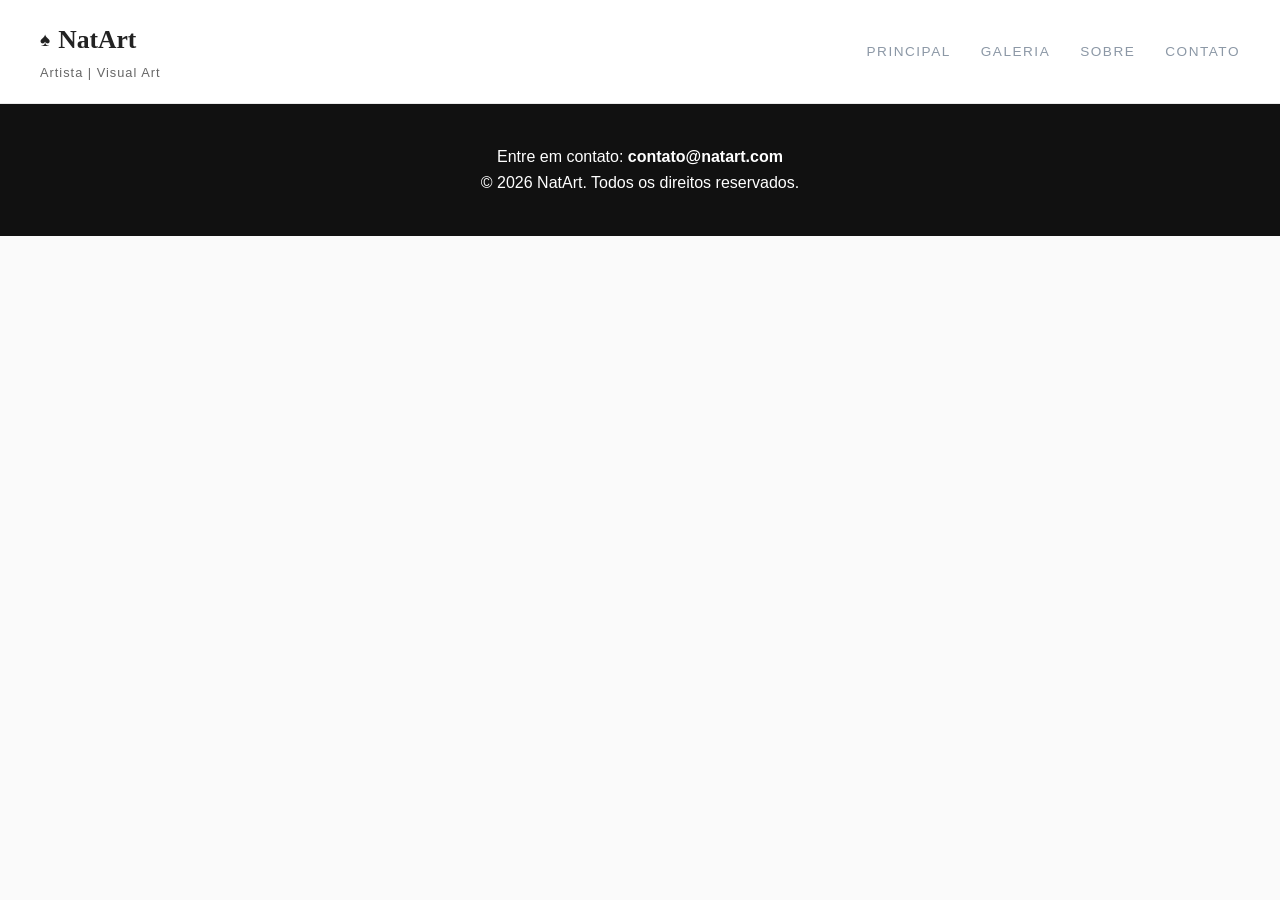
==== contato.html @ 46cdec45 "Create contato.html" ====
<!DOCTYPE html>
<html lang="pt-BR">
<head>
    <meta charset="UTF-8">
    <meta name="viewport" content="width=device-width, initial-scale=1.0">
    <title>NatArt | Artista & Visual Art</title>
    <link rel="stylesheet" href="estilo.css">
</head>
<body>
	<main>
		<!-- Cabeçalho / Logo -->
	<header class="header">
			<div class="logo-container">
				<div class="logo-header">
					<span class="logo-icon">♠</span>
					<span class="logo-text">NatArt</span>
				</div>
				<span class="logo-subtitle"> Artista | Visual Art </span>
			</div>

        <nav class="nav-menu">
			<a href="index.html"> Principal </a>
            <a href="galeria.html" class="acttive"> Galeria </a>
            <a href="sobre.html"> Sobre </a>
            <a href="contato.html"> Contato </a>
        </nav>
    </header>
		<!-- Rodapé -->
		<footer id="contato" class="footer">
			<p>Entre em contato: <strong>contato@natart.com</strong></p>
			<p>&copy; 2026 NatArt. Todos os direitos reservados.</p>
		</footer>
	</main>
</body>
</html>
---- estilo.css ----
/* ==========================================
   1. RESET E ESTILOS GERAIS DA PÁGINA
   ========================================== */
* {
    margin: 0;
    padding: 0;
    box-sizing: border-box;
}

body {
    font-family: Arial, sans-serif;
    color: #222222;
    background-color: #fafafa;
    line-height: 1.6;
}

/* ==========================================
   2. CABEÇALHO (HEADER) E LOGO
   ========================================== */
.header {
    display: flex;
    justify-content: space-between;
    align-items: center;
    padding: 20px 40px;
    background-color: #ffffff;
    border-bottom: 1px solid #eaeaea;
    position: sticky;         
    top: 0;
    z-index: 1000;          
    background-color: #ffffff;
}

.logo-container {
    display: flex;
    flex-direction: column;
    align-items: flex-start;
}

.logo-header {
    display: flex;
    align-items: center;
    gap: 8px;
}

.logo-icon {
    font-size: 1.2rem;
}

.logo-text {
    font-family: 'Times New Roman', serif;
    font-size: 1.6rem;
    font-weight: bold;
}

.logo-subtitle {
    font-size: 0.8rem;
    color: #666666;
    letter-spacing: 1px;
    margin-top: 2px;
}

/* ==========================================
   3. MENU DE NAVEGAÇÃO
   ========================================== */
.nav-menu {
    display: flex;
    align-items: center;
    gap: 30px;                     /* Distância entre as opções */
}

.nav-menu a {
    text-decoration: none;        /* Remove o sublinhado azul padrão */
    font-family: sans-serif;       /* Fonte limpa e sem serifa */
    font-size: 0.85rem;           /* Tamanho sutil e moderno */
    letter-spacing: 1.5px;         /* Espaçamento entre as letras */
    text-transform: uppercase;     /* Transforma os textos em maiúsculas */
    color: #8c98a6;                /* Tom cinza suave */
    transition: color 0.2s ease;
}

/* Efeito ao passar o cursor por cima */
.nav-menu a:hover {
    color: #000000;
}

/* Destaque para a página atual */
.nav-menu a.active {
    color: #000000;
    font-weight: 600;
}

/* ==========================================
   4. CONTEÚDO PRINCIPAL (MAIN E SEÇÕES)
   ========================================== */
.section {
    padding: 60px 40px;
    max-width: 1200px;
    margin: 0 auto;
}

.section h2 {
    margin-bottom: 20px;
    font-family: 'Times New Roman', serif;
}

/* Galeria em Grid */
.grid-galeria {
    display: grid;
    grid-template-columns: repeat(auto-fit, minmax(250px, 1fr));
    gap: 20px;
}

.card-arte img {
    width: 100%;
    height: auto;
    border-radius: 4px;
    display: block;
}

.card-arte p {
    margin-top: 8px;
    font-size: 0.9rem;
    color: #555555;
}

/* ==========================================
   5. RODAPÉ (FOOTER)
   ========================================== */
.footer {
    text-align: center;
    padding: 40px 20px;
    background-color: #111111;
    color: #ffffff;
}
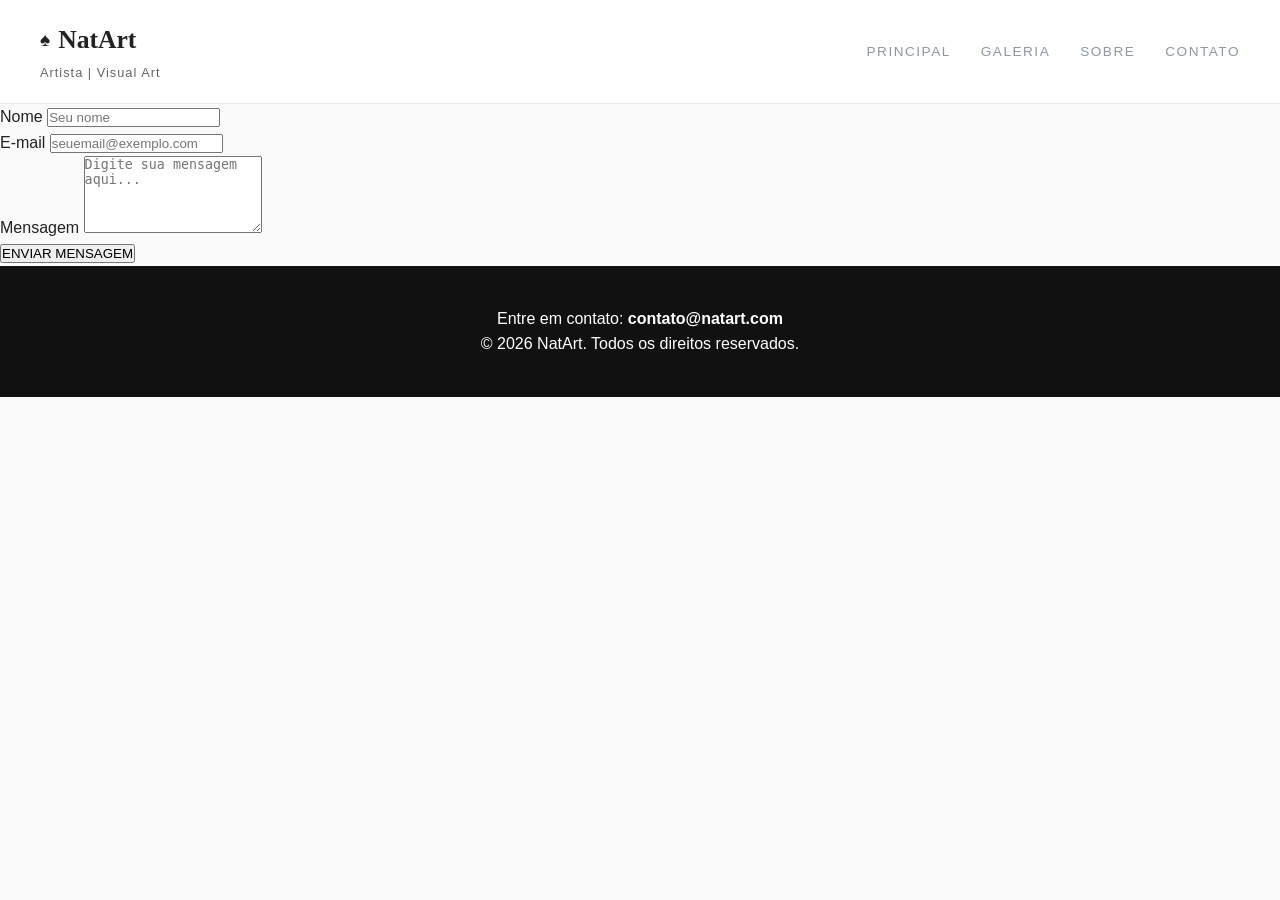
==== commit 8e4159ca: "Update contato.html" ====
--- a/contato.html
+++ b/contato.html
@@ -25,6 +25,24 @@
             <a href="contato.html"> Contato </a>
         </nav>
     </header>
+			<form action="https://formspree.io/f/SEU_ID_AQUI" method="POST" class="form-contato">
+        
+				<div class="campo">
+					<label for="nome">Nome</label>
+					<input type="text" id="nome" name="name" required placeholder="Seu nome">
+				</div>
+
+			<div class="campo">
+				<label for="email">E-mail</label>
+				<input type="email" id="email" name="email" required placeholder="seuemail@exemplo.com">
+			</div>
+
+			<div class="campo">
+				<label for="mensagem">Mensagem</label>
+				<textarea id="mensagem" name="message" rows="5" required placeholder="Digite sua mensagem aqui..."></textarea>
+			</div>
+			<button type="submit" class="btn-enviar">ENVIAR MENSAGEM</button>
+    </form>
 		<!-- Rodapé -->
 		<footer id="contato" class="footer">
 			<p>Entre em contato: <strong>contato@natart.com</strong></p>
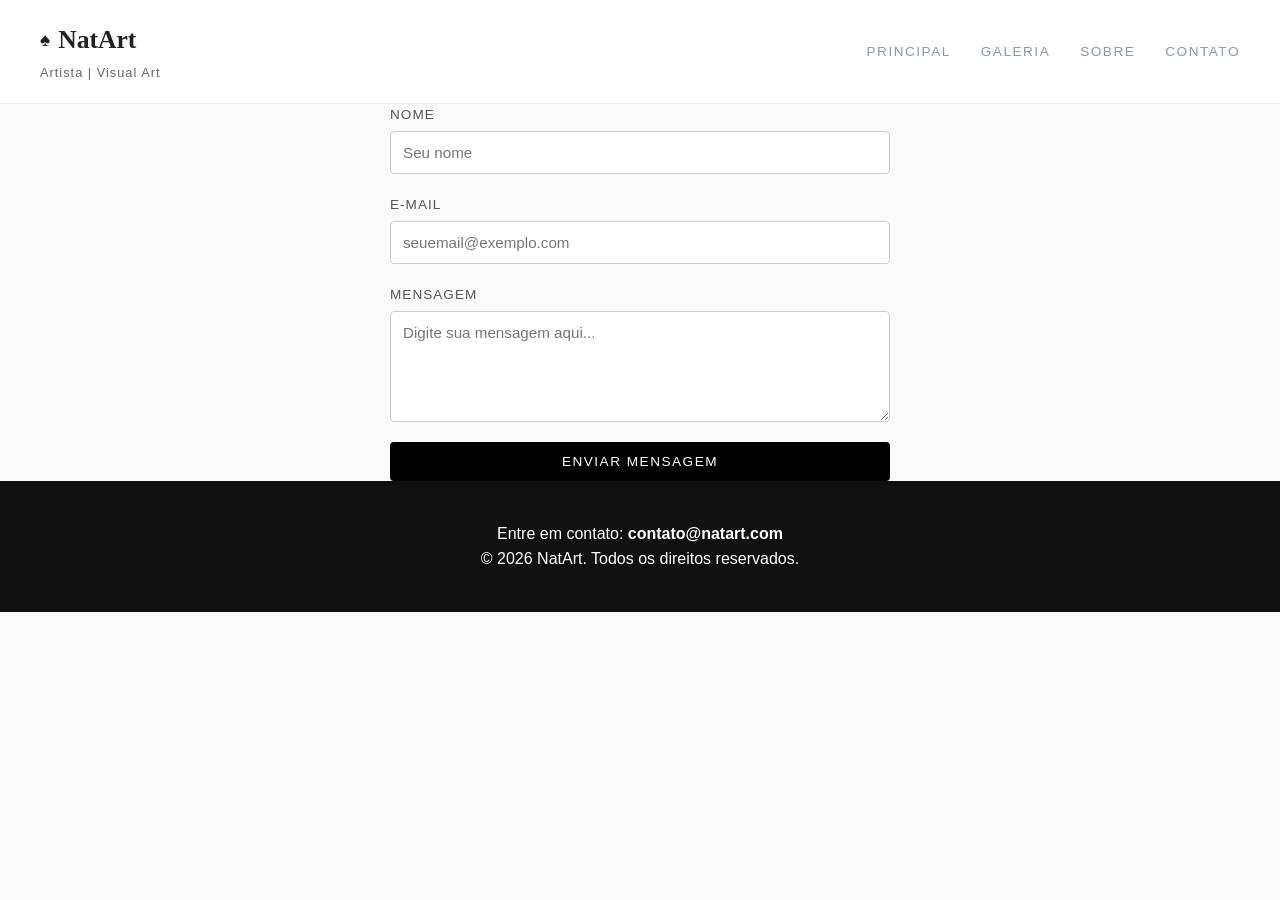
==== commit eb94cf89: "Update contato.html" ====
--- a/contato.html
+++ b/contato.html
@@ -25,7 +25,7 @@
             <a href="contato.html"> Contato </a>
         </nav>
     </header>
-			<form action="https://formspree.io/f/SEU_ID_AQUI" method="POST" class="form-contato">
+			<form action="https://formspree.io/f/xnpnqoeo" method="POST" class="form-contato">
         
 				<div class="campo">
 					<label for="nome">Nome</label>
--- a/estilo.css
+++ b/estilo.css
@@ -24,7 +24,7 @@
     padding: 20px 40px;
     background-color: #ffffff;
     border-bottom: 1px solid #eaeaea;
-    position: sticky;         
+	position: sticky;         
     top: 0;
     z-index: 1000;          
     background-color: #ffffff;
@@ -132,3 +132,60 @@
     background-color: #111111;
     color: #ffffff;
 }
+
+/* ==========================================
+   FORMULÁRIO DE CONTATO
+   ========================================== */
+.form-contato {
+    max-width: 500px;
+    margin: 0 auto;
+    display: flex;
+    flex-direction: column;
+    gap: 20px;
+}
+
+.campo {
+    display: flex;
+    flex-direction: column;
+    gap: 5px;
+}
+
+.campo label {
+    font-size: 0.85rem;
+    text-transform: uppercase;
+    letter-spacing: 1px;
+    color: #555;
+}
+
+.campo input, 
+.campo textarea {
+    padding: 12px;
+    border: 1px solid #ccc;
+    border-radius: 4px;
+    font-family: sans-serif;
+    font-size: 0.95rem;
+    outline: none;
+    transition: border-color 0.2s ease;
+}
+
+.campo input:focus, 
+.campo textarea:focus {
+    border-color: #000000;
+}
+
+.btn-enviar {
+    padding: 12px 20px;
+    background-color: #000000;
+    color: #ffffff;
+    border: none;
+    border-radius: 4px;
+    font-size: 0.85rem;
+    letter-spacing: 1.5px;
+    text-transform: uppercase;
+    cursor: pointer;
+    transition: background-color 0.2s ease;
+}
+
+.btn-enviar:hover {
+    background-color: #333333;
+}
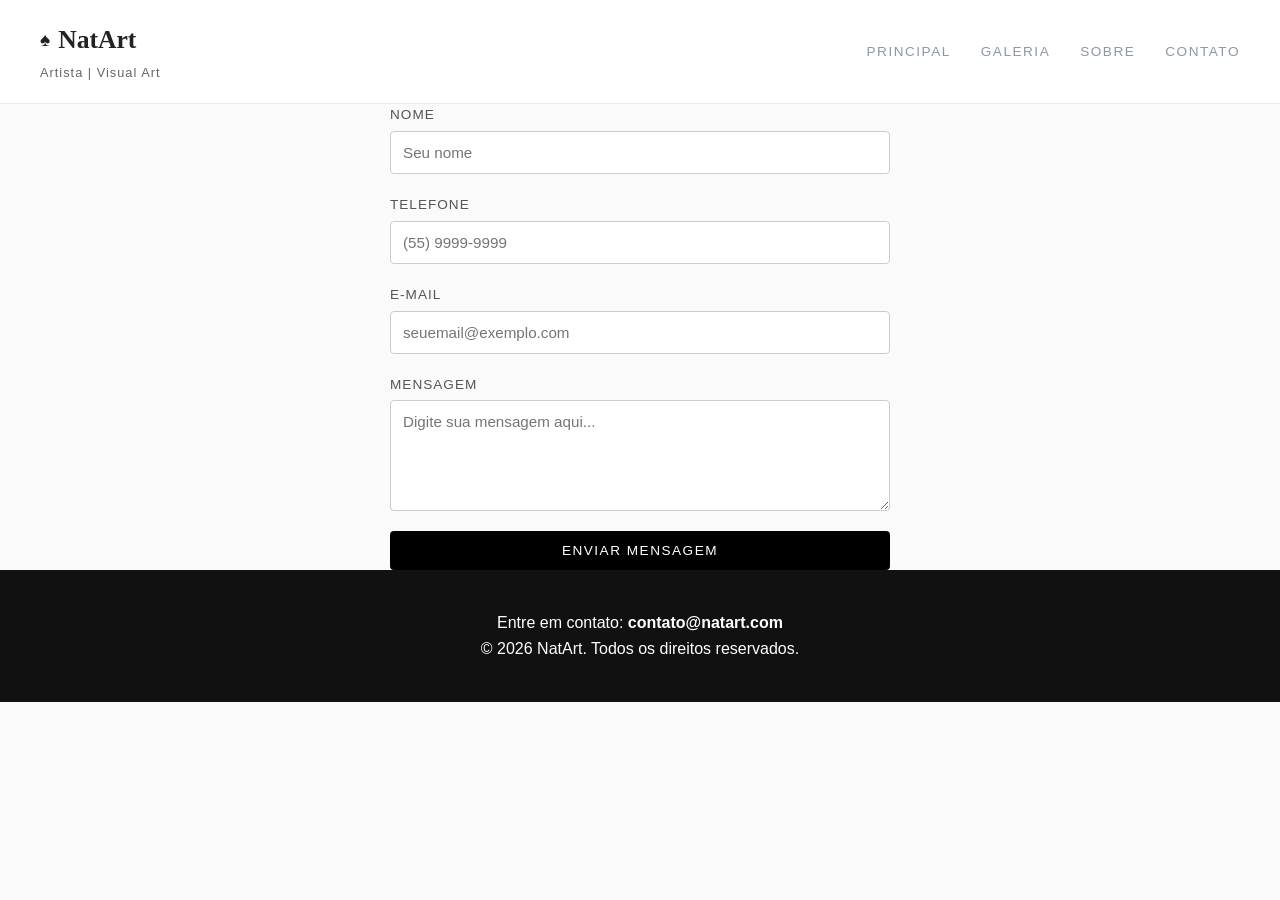
==== commit fd08d82b: "Update contato.html" ====
--- a/contato.html
+++ b/contato.html
@@ -31,16 +31,21 @@
 					<label for="nome">Nome</label>
 					<input type="text" id="nome" name="name" required placeholder="Seu nome">
 				</div>
+				
+				<div class="campo">
+					<label for="telefone">Telefone</label>
+					<input type="telefone" id="telefone" name="telefone" required placeholder="(55) 9999-9999">
+				</div>
 
-			<div class="campo">
-				<label for="email">E-mail</label>
-				<input type="email" id="email" name="email" required placeholder="seuemail@exemplo.com">
-			</div>
+				<div class="campo">
+					<label for="email">E-mail</label>
+					<input type="email" id="email" name="email" required placeholder="seuemail@exemplo.com">
+				</div>
 
-			<div class="campo">
-				<label for="mensagem">Mensagem</label>
-				<textarea id="mensagem" name="message" rows="5" required placeholder="Digite sua mensagem aqui..."></textarea>
-			</div>
+				<div class="campo">
+					<label for="mensagem">Mensagem</label>
+					<textarea id="mensagem" name="message" rows="5" required placeholder="Digite sua mensagem aqui..."></textarea>
+				</div>
 			<button type="submit" class="btn-enviar">ENVIAR MENSAGEM</button>
     </form>
 		<!-- Rodapé -->
